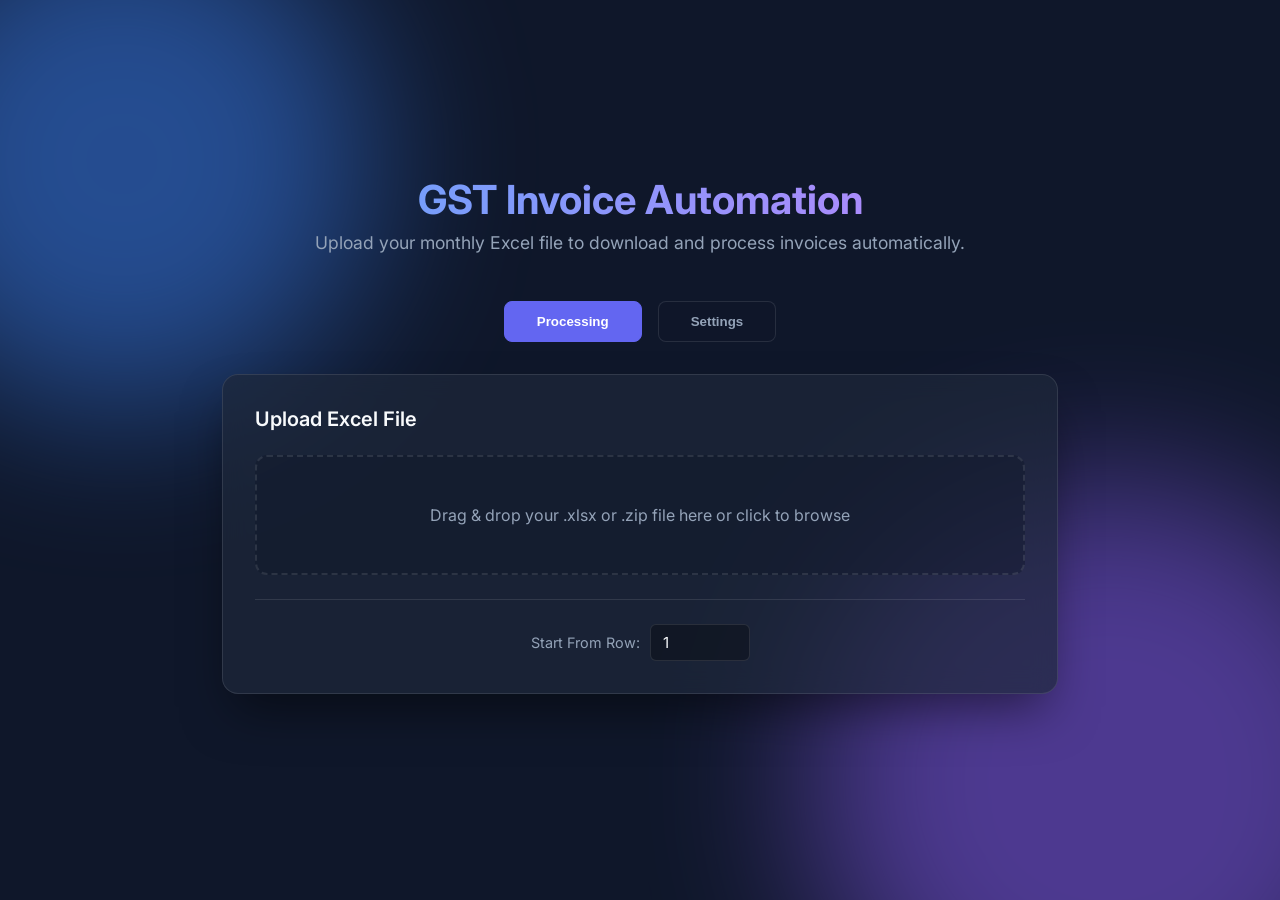
==== static/index.html @ 35f1d071 "automated_pipeline" ====
<!DOCTYPE html>
<html lang="en">
<head>
    <meta charset="UTF-8">
    <meta name="viewport" content="width=device-width, initial-scale=1.0">
    <title>GST Invoice Automation</title>
    <meta name="description" content="Automated GST e-Invoice downloader and modifier for bulk processing">
    <link href="https://fonts.googleapis.com/css2?family=Inter:wght@400;500;600;700&display=swap" rel="stylesheet">
    <link rel="stylesheet" href="/static/styles.css">
</head>
<body>
    <div class="background-blobs">
        <div class="blob blob-1"></div>
        <div class="blob blob-2"></div>
    </div>

    <div class="container">
        <header>
            <h1>GST Invoice Automation</h1>
            <p>Upload your monthly Excel file to download and process invoices automatically.</p>
        </header>

        <div class="tabs">
            <button class="tab-btn active" id="tab-run-btn">Processing</button>
            <button class="tab-btn" id="tab-settings-btn">Settings</button>
        </div>

        <main>
            <!-- ═══════════════════════════════════════════════ -->
            <!--  PROCESSING VIEW                                -->
            <!-- ═══════════════════════════════════════════════ -->
            <div id="view-run">
                <div class="upload-section card" id="upload-section">
                    <h2>Upload Excel File</h2>
                    <div class="drop-zone" id="drop-zone">
                        <span class="drop-zone-prompt">Drag & drop your .xlsx or .zip file here or click to browse</span>
                        <input type="file" name="file" id="file-input" accept=".xlsx,.zip">
                    </div>

                    <div class="advanced-settings-panel">
                        <label for="start-from" style="color: var(--text-secondary); font-size: 0.9rem; margin-right: 10px;">Start From Row:</label>
                        <input type="number" id="start-from" name="start-from" value="1" min="1" class="input-field" style="width: 100px;">
                    </div>

                    <div class="file-details" id="file-details" style="display: none;">
                        <span id="file-name">filename.xlsx</span>
                        <button class="btn btn-primary" id="process-btn">Start Processing</button>
                    </div>
                </div>

                <div class="dashboard-section card" id="dashboard-section" style="display: none;">
                    <div class="dashboard-header">
                        <h2>Processing Dashboard</h2>
                        <span id="job-filename" class="job-filename"></span>
                    </div>

                    <div class="current-status">
                        <span class="status-indicator animate-pulse" id="status-indicator"></span>
                        <span class="status-text" id="current-status-text">Initializing automation...</span>
                    </div>

                    <div class="progress-container">
                        <div class="progress-bar-bg">
                            <div class="progress-bar-fill" id="progress-bar-fill" style="width: 0%;"></div>
                        </div>
                        <div class="progress-text" id="progress-text">0% Complete</div>
                    </div>

                    <div class="stats-grid">
                        <div class="stat-box stat-total">
                            <span class="stat-label">Total Records</span>
                            <span class="stat-value" id="stat-total">--</span>
                        </div>
                        <div class="stat-box stat-success">
                            <span class="stat-label">Processed</span>
                            <span class="stat-value" id="stat-success">0</span>
                        </div>
                        <div class="stat-box stat-skipped">
                            <span class="stat-label">Skipped</span>
                            <span class="stat-value" id="stat-skipped">0</span>
                        </div>
                        <div class="stat-box stat-errors">
                            <span class="stat-label">Errors</span>
                            <span class="stat-value" id="stat-errors">0</span>
                        </div>
                    </div>

                    <div class="process-controls">
                        <button class="btn btn-warning" id="pause-btn">Pause</button>
                        <button class="btn btn-danger" id="stop-btn" style="background-color: var(--error); border: none;">Stop</button>
                        <button class="btn btn-danger" id="cancel-btn">Start Over</button>
                    </div>

                    <div class="console-wrapper">
                        <h3>Recent Events</h3>
                        <div class="console-output" id="console-output">
                        </div>
                    </div>

                    <button class="btn btn-secondary" id="reset-btn" style="display: none; margin-top: 1.5rem; width: 100%;">Process Another File</button>
                </div>
            </div>

            <!-- ═══════════════════════════════════════════════ -->
            <!--  SETTINGS VIEW                                  -->
            <!-- ═══════════════════════════════════════════════ -->
            <div id="view-settings" style="display: none;">
                <div class="card">
                    <h2>PDF Modification Settings</h2>
                    <p style="color: var(--text-secondary); margin-bottom: 1.5rem; font-size: 0.9rem;">
                        Configure what text to replace in the downloaded invoices. Leave fields empty to keep the original values.
                    </p>
                    <form id="config-form">
                        <div id="config-fields-container">
                            <!-- Fields injected by JS -->
                        </div>
                        <button type="button" class="btn btn-primary" id="save-config-btn" style="margin-top: 1.5rem;">Save Settings</button>
                        <span id="config-save-status" style="margin-left: 10px; font-size: 0.9rem; color: var(--success); display: none;">Saved!</span>
                    </form>
                </div>
            </div>
        </main>
    </div>

    <!-- ═══════════════════════════════════════════════ -->
    <!--  BATCH NAME PROMPT MODAL                       -->
    <!-- ═══════════════════════════════════════════════ -->
    <div id="batch-name-modal" class="modal-overlay" style="display: none;">
        <div class="modal-content">
            <h3 style="color: var(--primary); margin-bottom: 10px;">Name This Batch</h3>
            <p style="color: var(--text-secondary); margin-bottom: 15px; font-size: 0.9rem;">
                Give a meaningful name for this processing run.<br>
                This will be used to organize your output folders.
            </p>
            <input type="text" id="batch-name-input" class="input-field" style="width: 100%; margin-bottom: 15px;" placeholder="e.g. June_2026_Invoices">
            <button class="btn btn-primary" id="batch-name-confirm-btn" style="width: 100%;">Proceed</button>
        </div>
    </div>

    <!-- ═══════════════════════════════════════════════ -->
    <!--  LOGIN PROMPT MODAL                            -->
    <!-- ═══════════════════════════════════════════════ -->
    <div id="ui-prompt-modal" class="modal-overlay" style="display: none;">
        <div class="modal-content">
            <h3 style="color: var(--warning); margin-bottom: 10px;">Manual Action Required</h3>
            <p id="ui-prompt-text" style="margin-bottom: 20px;">Please login to the portal</p>
            <button class="btn btn-primary" id="ui-prompt-continue-btn" style="width: 100%;">Continue</button>
        </div>
    </div>

    <script src="/static/script.js"></script>
</body>
</html>
---- static/styles.css ----
﻿:root {
    --primary: #6366f1;
    --primary-hover: #4f46e5;
    --bg-dark: #0f172a;
    --card-bg: rgba(30, 41, 59, 0.7);
    --border: rgba(255, 255, 255, 0.1);
    --text-primary: #f8fafc;
    --text-secondary: #94a3b8;
    --success: #10b981;
    --error: #ef4444;
    --warning: #f59e0b;
    --info: #3b82f6;
}

* {
    box-sizing: border-box;
    margin: 0;
    padding: 0;
}

body {
    font-family: 'Inter', sans-serif;
    background-color: var(--bg-dark);
    color: var(--text-primary);
    min-height: 100vh;
    display: flex;
    justify-content: center;
    align-items: center;
    position: relative;
    overflow-x: hidden;
}

.background-blobs {
    position: absolute;
    top: 0;
    left: 0;
    width: 100%;
    height: 100%;
    z-index: -1;
    overflow: hidden;
}

.blob {
    position: absolute;
    filter: blur(80px);
    opacity: 0.5;
    border-radius: 50%;
    animation: float 10s infinite alternate ease-in-out;
}

.blob-1 {
    top: -10%;
    left: -10%;
    width: 500px;
    height: 500px;
    background: #3b82f6;
}

.blob-2 {
    bottom: -20%;
    right: -10%;
    width: 600px;
    height: 600px;
    background: #8b5cf6;
    animation-delay: -5s;
}

@keyframes float {
    0% { transform: translate(0, 0) scale(1); }
    100% { transform: translate(50px, 50px) scale(1.1); }
}

.container {
    width: 100%;
    max-width: 900px;
    padding: 2rem;
    z-index: 1;
}

header {
    text-align: center;
    margin-bottom: 3rem;
}

header h1 {
    font-size: 2.5rem;
    font-weight: 700;
    margin-bottom: 0.5rem;
    background: linear-gradient(to right, #60a5fa, #c084fc);
    -webkit-background-clip: text;
    -webkit-text-fill-color: transparent;
}

header p {
    color: var(--text-secondary);
    font-size: 1.1rem;
}

.card {
    background: var(--card-bg);
    backdrop-filter: blur(12px);
    -webkit-backdrop-filter: blur(12px);
    border: 1px solid var(--border);
    border-radius: 16px;
    padding: 2rem;
    margin-bottom: 2rem;
    box-shadow: 0 25px 50px -12px rgba(0, 0, 0, 0.5);
    transition: all 0.3s ease;
}

.card h2 {
    font-size: 1.25rem;
    font-weight: 600;
    margin-bottom: 1.5rem;
    color: var(--text-primary);
}

.drop-zone {
    border: 2px dashed var(--border);
    border-radius: 12px;
    padding: 3rem 2rem;
    text-align: center;
    cursor: pointer;
    transition: all 0.3s ease;
    background: rgba(15, 23, 42, 0.4);
    position: relative;
}

.drop-zone:hover, .drop-zone.dragover {
    border-color: var(--primary);
    background: rgba(99, 102, 241, 0.1);
}

.drop-zone-prompt {
    color: var(--text-secondary);
    font-size: 1rem;
    pointer-events: none;
}

#file-input {
    position: absolute;
    top: 0;
    left: 0;
    width: 100%;
    height: 100%;
    opacity: 0;
    cursor: pointer;
}

.file-details {
    margin-top: 1.5rem;
    display: flex;
    justify-content: space-between;
    align-items: center;
    background: rgba(15, 23, 42, 0.6);
    padding: 1rem 1.5rem;
    border-radius: 8px;
    border: 1px solid var(--border);
}

#file-name {
    font-weight: 500;
    color: #e2e8f0;
}

.btn {
    padding: 0.75rem 1.5rem;
    border-radius: 8px;
    font-weight: 600;
    font-size: 0.95rem;
    cursor: pointer;
    border: none;
    transition: all 0.2s ease;
}

.btn-primary {
    background: var(--primary);
    color: white;
    box-shadow: 0 4px 6px -1px rgba(99, 102, 241, 0.4);
}

.btn-primary:hover {
    background: var(--primary-hover);
    transform: translateY(-1px);
}

.btn-secondary {
    background: rgba(255, 255, 255, 0.1);
    color: white;
    border: 1px solid var(--border);
}

.btn-secondary:hover {
    background: rgba(255, 255, 255, 0.2);
}

.btn:disabled {
    opacity: 0.7;
    cursor: not-allowed;
    transform: none;
}

/* Dashboard Specific Styles */
.dashboard-header {
    display: flex;
    justify-content: space-between;
    align-items: center;
    margin-bottom: 1.5rem;
}

.dashboard-header h2 {
    margin-bottom: 0;
}

.job-filename {
    color: var(--text-secondary);
    font-size: 0.9rem;
    background: rgba(0,0,0,0.3);
    padding: 0.25rem 0.75rem;
    border-radius: 9999px;
}

.current-status {
    display: flex;
    align-items: center;
    margin-bottom: 1.5rem;
    background: rgba(0,0,0,0.2);
    padding: 1rem;
    border-radius: 8px;
    border-left: 4px solid var(--info);
}

.status-indicator {
    width: 12px;
    height: 12px;
    border-radius: 50%;
    background-color: var(--info);
    margin-right: 12px;
}

.animate-pulse {
    animation: pulse 2s cubic-bezier(0.4, 0, 0.6, 1) infinite;
}

@keyframes pulse {
    0%, 100% { opacity: 1; }
    50% { opacity: .4; }
}

.status-text {
    font-weight: 500;
    color: var(--text-primary);
    font-size: 1.05rem;
}

.progress-container {
    margin-bottom: 2rem;
}

.progress-bar-bg {
    height: 8px;
    background: rgba(0,0,0,0.4);
    border-radius: 9999px;
    overflow: hidden;
    margin-bottom: 0.5rem;
}

.progress-bar-fill {
    height: 100%;
    background: linear-gradient(to right, #60a5fa, #c084fc);
    transition: width 0.4s ease;
}

.progress-text {
    text-align: right;
    font-size: 0.85rem;
    color: var(--text-secondary);
    font-weight: 500;
}

.stats-grid {
    display: grid;
    grid-template-columns: repeat(4, 1fr);
    gap: 1rem;
    margin-bottom: 2rem;
}

.stat-box {
    background: rgba(0,0,0,0.2);
    padding: 1rem;
    border-radius: 8px;
    border: 1px solid var(--border);
    display: flex;
    flex-direction: column;
}

.stat-label {
    font-size: 0.8rem;
    text-transform: uppercase;
    letter-spacing: 0.05em;
    color: var(--text-secondary);
    margin-bottom: 0.5rem;
}

.stat-value {
    font-size: 1.5rem;
    font-weight: 700;
    color: var(--text-primary);
}

.stat-success .stat-value { color: var(--success); }
.stat-skipped .stat-value { color: var(--warning); }
.stat-errors .stat-value { color: var(--error); }

.console-wrapper h3 {
    font-size: 1rem;
    font-weight: 500;
    margin-bottom: 0.75rem;
    color: var(--text-secondary);
}

.console-output {
    background: #000000;
    border-radius: 8px;
    padding: 1rem;
    height: 150px;
    overflow-y: auto;
    font-family: 'Consolas', 'Courier New', monospace;
    font-size: 0.85rem;
    line-height: 1.5;
    color: #a3be8c;
    border: 1px solid var(--border);
}

.log-line {
    margin-bottom: 4px;
    word-break: break-all;
}

.log-info { color: #88c0d0; }
.log-error { color: #bf616a; }
.log-warn { color: #ebcb8b; }
.log-system { color: #b48ead; font-weight: bold; }

.tabs {
    display: flex;
    justify-content: center;
    gap: 1rem;
    margin-bottom: 2rem;
}

.tab-btn {
    background: rgba(15, 23, 42, 0.6);
    color: var(--text-secondary);
    border: 1px solid var(--border);
    padding: 0.75rem 2rem;
    border-radius: 8px;
    font-weight: 600;
    cursor: pointer;
    transition: all 0.2s ease;
}

.tab-btn:hover {
    background: rgba(15, 23, 42, 0.8);
    color: var(--text-primary);
}

.tab-btn.active {
    background: var(--primary);
    color: white;
    border-color: var(--primary);
}

.advanced-settings-panel {
    margin-top: 1.5rem;
    padding-top: 1.5rem;
    border-top: 1px solid var(--border);
    display: flex;
    align-items: center;
    justify-content: center;
}

.input-field {
    background: rgba(0,0,0,0.3);
    border: 1px solid var(--border);
    color: var(--text-primary);
    padding: 0.5rem 0.75rem;
    border-radius: 6px;
    font-family: inherit;
    font-size: 0.95rem;
}

.input-field:focus {
    outline: none;
    border-color: var(--primary);
}

.config-group {
    margin-bottom: 1.25rem;
}

.config-group label {
    display: block;
    margin-bottom: 0.5rem;
    color: var(--text-primary);
    font-size: 0.9rem;
    font-weight: 500;
    text-transform: capitalize;
}

.config-group .input-field {
    width: 100%;
}

.process-controls {
    display: flex;
    gap: 1rem;
    margin-bottom: 2rem;
    margin-top: 1rem;
}

.btn-warning {
    background: #f59e0b;
    color: white;
    box-shadow: 0 4px 6px -1px rgba(245, 158, 11, 0.4);
}

.btn-warning:hover {
    background: #d97706;
}

.btn-danger {
    background: #ef4444;
    color: white;
    box-shadow: 0 4px 6px -1px rgba(239, 68, 68, 0.4);
}

.btn-danger:hover {
    background: #dc2626;
}

.modal-overlay {
    position: fixed;
    top: 0;
    left: 0;
    width: 100%;
    height: 100%;
    background: rgba(0, 0, 0, 0.7);
    backdrop-filter: blur(4px);
    display: flex;
    justify-content: center;
    align-items: center;
    z-index: 9999;
}

.modal-content {
    background: var(--card-bg);
    border: 1px solid var(--border);
    padding: 2rem;
    border-radius: 12px;
    max-width: 400px;
    width: 90%;
    text-align: center;
    box-shadow: 0 25px 50px -12px rgba(0, 0, 0, 0.5);
}
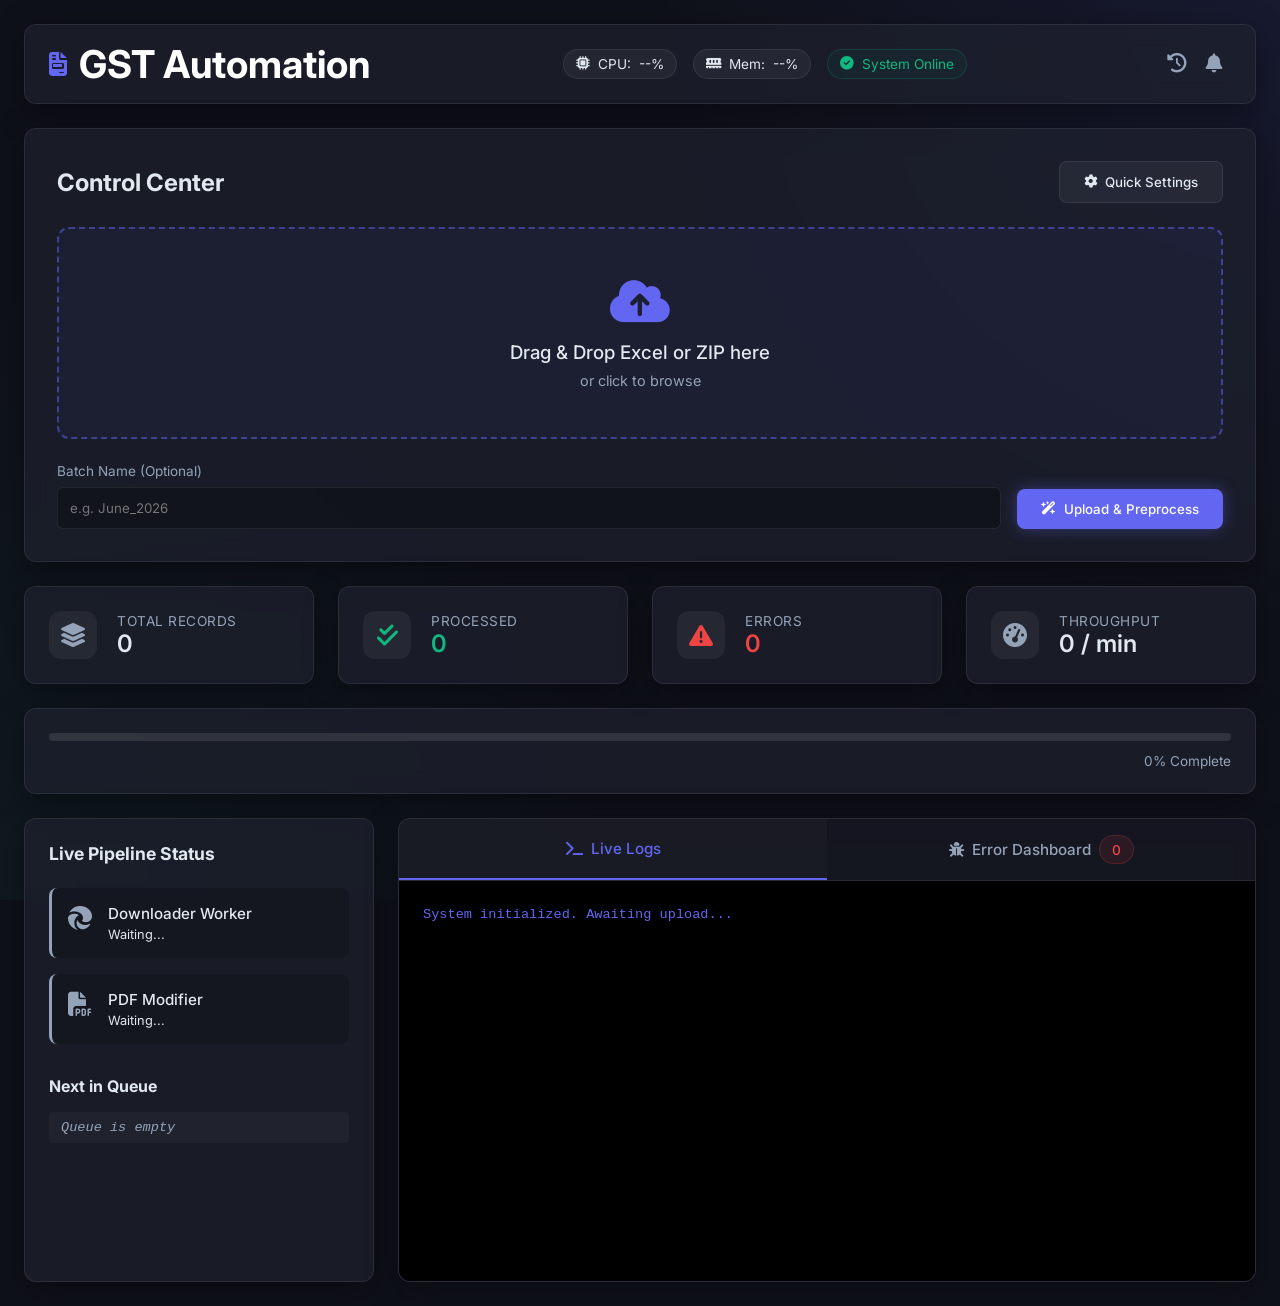
==== commit c5d98763: "updated" ====
--- a/static/index.html
+++ b/static/index.html
@@ -3,149 +3,266 @@
 <head>
     <meta charset="UTF-8">
     <meta name="viewport" content="width=device-width, initial-scale=1.0">
-    <title>GST Invoice Automation</title>
-    <meta name="description" content="Automated GST e-Invoice downloader and modifier for bulk processing">
-    <link href="https://fonts.googleapis.com/css2?family=Inter:wght@400;500;600;700&display=swap" rel="stylesheet">
+    <title>GST Invoice Automation Dashboard</title>
+    <link href="https://fonts.googleapis.com/css2?family=Inter:wght@300;400;500;600;700&display=swap" rel="stylesheet">
     <link rel="stylesheet" href="/static/styles.css">
+    <!-- FontAwesome for icons -->
+    <link rel="stylesheet" href="https://cdnjs.cloudflare.com/ajax/libs/font-awesome/6.4.0/css/all.min.css">
 </head>
-<body>
-    <div class="background-blobs">
-        <div class="blob blob-1"></div>
-        <div class="blob blob-2"></div>
-    </div>
-
-    <div class="container">
-        <header>
-            <h1>GST Invoice Automation</h1>
-            <p>Upload your monthly Excel file to download and process invoices automatically.</p>
+<body class="dark-theme">
+    <div class="dashboard-grid">
+        
+        <!-- Top Bar -->
+        <header class="top-bar glass-panel">
+            <div class="logo">
+                <i class="fa-solid fa-file-invoice"></i>
+                <h1>GST Automation</h1>
+            </div>
+            
+            <div class="health-indicators">
+                <div class="badge" id="cpu-badge"><i class="fa-solid fa-microchip"></i> CPU: <span id="cpu-val">--%</span></div>
+                <div class="badge" id="mem-badge"><i class="fa-solid fa-memory"></i> Mem: <span id="mem-val">--%</span></div>
+                <div class="badge success" id="status-badge"><i class="fa-solid fa-circle-check"></i> System Online</div>
+            </div>
+
+            <div class="top-actions">
+                <button class="icon-btn" id="history-btn" title="Job History"><i class="fa-solid fa-clock-rotate-left"></i></button>
+                <button class="icon-btn" id="notif-btn" title="Notifications"><i class="fa-solid fa-bell"></i></button>
+            </div>
         </header>
 
-        <div class="tabs">
-            <button class="tab-btn active" id="tab-run-btn">Processing</button>
-            <button class="tab-btn" id="tab-settings-btn">Settings</button>
+        <!-- Hero Zone (Controls & Checkpoint) -->
+        <section class="hero-zone glass-panel">
+            
+            <div class="hero-header">
+                <h2>Control Center</h2>
+                <button class="secondary-btn" id="settings-toggle"><i class="fa-solid fa-gear"></i> Quick Settings</button>
+            </div>
+
+            <!-- Settings Accordion (Hidden by default) -->
+            <div class="settings-accordion" id="settings-panel" style="display: none;">
+                <form id="config-form">
+                    <div class="form-grid">
+                        <!-- Business Details -->
+                        <div class="input-group">
+                            <label>Client GSTIN (To Replace)</label>
+                            <input type="text" id="cfg-gstin" placeholder="Ex: 37DYVPK9951A1ZT">
+                        </div>
+                        <div class="input-group">
+                            <label>Header Name</label>
+                            <input type="text" id="cfg-header_name" placeholder="Ex: PAVAN ENTERPRISES">
+                        </div>
+                        <div class="input-group">
+                            <label>Recipient Name</label>
+                            <input type="text" id="cfg-recipient_name">
+                        </div>
+                        <div class="input-group">
+                            <label>Ship To Name</label>
+                            <input type="text" id="cfg-ship_to_name">
+                        </div>
+                        <div class="input-group" style="grid-column: 1 / -1;">
+                            <label>Recipient Address</label>
+                            <textarea id="cfg-recipient_address" rows="3" style="background: rgba(0,0,0,0.3); border: 1px solid var(--border-glass); padding: 0.75rem; border-radius: 6px; color: #fff; font-family: var(--font); outline: none;"></textarea>
+                        </div>
+                        <div class="input-group" style="grid-column: 1 / -1;">
+                            <label>Ship To Address</label>
+                            <textarea id="cfg-ship_to_address" rows="3" style="background: rgba(0,0,0,0.3); border: 1px solid var(--border-glass); padding: 0.75rem; border-radius: 6px; color: #fff; font-family: var(--font); outline: none;"></textarea>
+                        </div>
+                        <!-- Folder Paths -->
+                        <div class="input-group">
+                            <label>Original PDFs Folder</label>
+                            <input type="text" id="cfg-original_folder">
+                        </div>
+                        <div class="input-group">
+                            <label>Processed PDFs Folder</label>
+                            <input type="text" id="cfg-processed_folder">
+                        </div>
+                        <div class="input-group" style="grid-column: 1 / -1;">
+                            <label>Processed Excel Output Folder</label>
+                            <input type="text" id="cfg-processed_excel_folder">
+                        </div>
+                    </div>
+                    <button type="submit" class="primary-btn small">Save Settings</button>
+                </form>
+            </div>
+
+            <!-- Upload & Preprocess State -->
+            <div class="dynamic-area" id="upload-area">
+                <div class="dropzone" id="dropzone">
+                    <i class="fa-solid fa-cloud-arrow-up drop-icon"></i>
+                    <h3>Drag & Drop Excel or ZIP here</h3>
+                    <p>or click to browse</p>
+                    <input type="file" id="file-input" accept=".xlsx,.zip" hidden>
+                </div>
+                
+                <div class="upload-controls">
+                    <div class="input-group">
+                        <label>Batch Name (Optional)</label>
+                        <input type="text" id="batch-name" placeholder="e.g. June_2026">
+                    </div>
+                    <button class="primary-btn glow" id="btn-preprocess">
+                        <i class="fa-solid fa-wand-magic-sparkles"></i> Upload & Preprocess
+                    </button>
+                </div>
+            </div>
+
+            <!-- Human-in-the-Loop Checkpoint State (Hidden initially) -->
+            <div class="dynamic-area checkpoint-area" id="checkpoint-area" style="display: none;">
+                <div class="checkpoint-banner warning">
+                    <i class="fa-solid fa-hand"></i>
+                    <h3>Checkpoint: Preprocessing Complete</h3>
+                </div>
+                <div class="checkpoint-stats">
+                    <div class="stat-box">
+                        <span class="stat-value text-accent" id="cp-valid-count">0</span>
+                        <span class="stat-label">Valid IRNs Extracted</span>
+                    </div>
+                    <div class="stat-box">
+                        <span class="stat-value" id="cp-batch-name">-</span>
+                        <span class="stat-label">Batch Name</span>
+                    </div>
+                </div>
+                <div class="checkpoint-actions">
+                    <a href="#" class="secondary-btn" id="btn-download-excel" target="_blank">
+                        <i class="fa-solid fa-file-excel"></i> Review Processed Excel
+                    </a>
+                    <button class="primary-btn glow success" id="btn-start-automation">
+                        <i class="fa-solid fa-play"></i> Confirm & Start Automation
+                    </button>
+                    <button class="primary-btn warning glow" id="btn-cp-retry-failed" style="display: none;">
+                        <i class="fa-solid fa-rotate-right"></i> Retry Failed IRNs
+                    </button>
+                    <button class="secondary-btn danger" id="btn-cancel-checkpoint">
+                        <i class="fa-solid fa-xmark"></i> Cancel
+                    </button>
+                </div>
+            </div>
+            
+            <!-- Running State Controls (Hidden initially) -->
+            <div class="dynamic-area running-area" id="running-area" style="display: none;">
+                <div class="running-status">
+                    <div class="pulse-ring" id="running-pulse"></div>
+                    <h3 id="current-state-title">Automation Running</h3>
+                </div>
+                <div class="running-actions">
+                    <button class="primary-btn glow" id="btn-new-job" style="display:none;"><i class="fa-solid fa-rotate"></i> Process Another File</button>
+                    <button class="primary-btn warning glow" id="btn-retry-failed" style="display:none;"><i class="fa-solid fa-rotate-right"></i> Retry Failed IRNs</button>
+                    <button class="primary-btn success glow" id="btn-prompt-continue" style="display:none;"><i class="fa-solid fa-check"></i> I have Logged In - Continue</button>
+                    <button class="secondary-btn warning" id="btn-pause"><i class="fa-solid fa-pause"></i> Pause</button>
+                    <button class="secondary-btn success" id="btn-resume" style="display:none;"><i class="fa-solid fa-play"></i> Resume</button>
+                    <button class="secondary-btn danger" id="btn-stop"><i class="fa-solid fa-stop"></i> Stop</button>
+                </div>
+            </div>
+
+        </section>
+
+        <!-- Metrics Ribbon -->
+        <section class="metrics-ribbon">
+            <div class="metric-card glass-panel">
+                <div class="metric-icon"><i class="fa-solid fa-layer-group"></i></div>
+                <div class="metric-data">
+                    <span class="label">Total Records</span>
+                    <span class="value" id="metric-total">0</span>
+                </div>
+            </div>
+            <div class="metric-card glass-panel">
+                <div class="metric-icon text-success"><i class="fa-solid fa-check-double"></i></div>
+                <div class="metric-data">
+                    <span class="label">Processed</span>
+                    <span class="value text-success" id="metric-processed">0</span>
+                </div>
+            </div>
+            <div class="metric-card glass-panel">
+                <div class="metric-icon text-danger"><i class="fa-solid fa-triangle-exclamation"></i></div>
+                <div class="metric-data">
+                    <span class="label">Errors</span>
+                    <span class="value text-danger" id="metric-errors">0</span>
+                </div>
+            </div>
+            <div class="metric-card glass-panel">
+                <div class="metric-icon text-accent"><i class="fa-solid fa-gauge-high"></i></div>
+                <div class="metric-data">
+                    <span class="label">Throughput</span>
+                    <span class="value" id="metric-speed">0 / min</span>
+                </div>
+            </div>
+        </section>
+
+        <!-- Progress Bar bridging the gap -->
+        <div class="progress-container glass-panel">
+            <div class="progress-bar-bg">
+                <div class="progress-bar-fill" id="main-progress-bar" style="width: 0%;"></div>
+            </div>
+            <div class="progress-text" id="main-progress-text">0% Complete</div>
         </div>
 
-        <main>
-            <!-- ═══════════════════════════════════════════════ -->
-            <!--  PROCESSING VIEW                                -->
-            <!-- ═══════════════════════════════════════════════ -->
-            <div id="view-run">
-                <div class="upload-section card" id="upload-section">
-                    <h2>Upload Excel File</h2>
-                    <div class="drop-zone" id="drop-zone">
-                        <span class="drop-zone-prompt">Drag & drop your .xlsx or .zip file here or click to browse</span>
-                        <input type="file" name="file" id="file-input" accept=".xlsx,.zip">
-                    </div>
-
-                    <div class="advanced-settings-panel">
-                        <label for="start-from" style="color: var(--text-secondary); font-size: 0.9rem; margin-right: 10px;">Start From Row:</label>
-                        <input type="number" id="start-from" name="start-from" value="1" min="1" class="input-field" style="width: 100px;">
-                    </div>
-
-                    <div class="file-details" id="file-details" style="display: none;">
-                        <span id="file-name">filename.xlsx</span>
-                        <button class="btn btn-primary" id="process-btn">Start Processing</button>
-                    </div>
-                </div>
-
-                <div class="dashboard-section card" id="dashboard-section" style="display: none;">
-                    <div class="dashboard-header">
-                        <h2>Processing Dashboard</h2>
-                        <span id="job-filename" class="job-filename"></span>
-                    </div>
-
-                    <div class="current-status">
-                        <span class="status-indicator animate-pulse" id="status-indicator"></span>
-                        <span class="status-text" id="current-status-text">Initializing automation...</span>
-                    </div>
-
-                    <div class="progress-container">
-                        <div class="progress-bar-bg">
-                            <div class="progress-bar-fill" id="progress-bar-fill" style="width: 0%;"></div>
-                        </div>
-                        <div class="progress-text" id="progress-text">0% Complete</div>
-                    </div>
-
-                    <div class="stats-grid">
-                        <div class="stat-box stat-total">
-                            <span class="stat-label">Total Records</span>
-                            <span class="stat-value" id="stat-total">--</span>
-                        </div>
-                        <div class="stat-box stat-success">
-                            <span class="stat-label">Processed</span>
-                            <span class="stat-value" id="stat-success">0</span>
-                        </div>
-                        <div class="stat-box stat-skipped">
-                            <span class="stat-label">Skipped</span>
-                            <span class="stat-value" id="stat-skipped">0</span>
-                        </div>
-                        <div class="stat-box stat-errors">
-                            <span class="stat-label">Errors</span>
-                            <span class="stat-value" id="stat-errors">0</span>
-                        </div>
-                    </div>
-
-                    <div class="process-controls">
-                        <button class="btn btn-warning" id="pause-btn">Pause</button>
-                        <button class="btn btn-danger" id="stop-btn" style="background-color: var(--error); border: none;">Stop</button>
-                        <button class="btn btn-danger" id="cancel-btn">Start Over</button>
-                    </div>
-
-                    <div class="console-wrapper">
-                        <h3>Recent Events</h3>
-                        <div class="console-output" id="console-output">
-                        </div>
-                    </div>
-
-                    <button class="btn btn-secondary" id="reset-btn" style="display: none; margin-top: 1.5rem; width: 100%;">Process Another File</button>
-                </div>
-            </div>
-
-            <!-- ═══════════════════════════════════════════════ -->
-            <!--  SETTINGS VIEW                                  -->
-            <!-- ═══════════════════════════════════════════════ -->
-            <div id="view-settings" style="display: none;">
-                <div class="card">
-                    <h2>PDF Modification Settings</h2>
-                    <p style="color: var(--text-secondary); margin-bottom: 1.5rem; font-size: 0.9rem;">
-                        Configure what text to replace in the downloaded invoices. Leave fields empty to keep the original values.
-                    </p>
-                    <form id="config-form">
-                        <div id="config-fields-container">
-                            <!-- Fields injected by JS -->
-                        </div>
-                        <button type="button" class="btn btn-primary" id="save-config-btn" style="margin-top: 1.5rem;">Save Settings</button>
-                        <span id="config-save-status" style="margin-left: 10px; font-size: 0.9rem; color: var(--success); display: none;">Saved!</span>
-                    </form>
-                </div>
-            </div>
-        </main>
-    </div>
-
-    <!-- ═══════════════════════════════════════════════ -->
-    <!--  BATCH NAME PROMPT MODAL                       -->
-    <!-- ═══════════════════════════════════════════════ -->
-    <div id="batch-name-modal" class="modal-overlay" style="display: none;">
-        <div class="modal-content">
-            <h3 style="color: var(--primary); margin-bottom: 10px;">Name This Batch</h3>
-            <p style="color: var(--text-secondary); margin-bottom: 15px; font-size: 0.9rem;">
-                Give a meaningful name for this processing run.<br>
-                This will be used to organize your output folders.
-            </p>
-            <input type="text" id="batch-name-input" class="input-field" style="width: 100%; margin-bottom: 15px;" placeholder="e.g. June_2026_Invoices">
-            <button class="btn btn-primary" id="batch-name-confirm-btn" style="width: 100%;">Proceed</button>
-        </div>
-    </div>
-
-    <!-- ═══════════════════════════════════════════════ -->
-    <!--  LOGIN PROMPT MODAL                            -->
-    <!-- ═══════════════════════════════════════════════ -->
-    <div id="ui-prompt-modal" class="modal-overlay" style="display: none;">
-        <div class="modal-content">
-            <h3 style="color: var(--warning); margin-bottom: 10px;">Manual Action Required</h3>
-            <p id="ui-prompt-text" style="margin-bottom: 20px;">Please login to the portal</p>
-            <button class="btn btn-primary" id="ui-prompt-continue-btn" style="width: 100%;">Continue</button>
-        </div>
+        <!-- Operations Grid (Split View) -->
+        <section class="operations-grid">
+            
+            <!-- Left: Live Pipeline -->
+            <div class="panel-left glass-panel">
+                <h3>Live Pipeline Status</h3>
+                
+                <div class="worker-stages">
+                    <div class="worker-stage" id="worker-downloader">
+                        <div class="stage-icon"><i class="fa-brands fa-edge"></i></div>
+                        <div class="stage-info">
+                            <h4>Downloader Worker</h4>
+                            <p class="status-text text-muted">Waiting...</p>
+                        </div>
+                    </div>
+                    <div class="worker-stage" id="worker-modifier">
+                        <div class="stage-icon"><i class="fa-solid fa-file-pdf"></i></div>
+                        <div class="stage-info">
+                            <h4>PDF Modifier</h4>
+                            <p class="status-text text-muted">Waiting...</p>
+                        </div>
+                    </div>
+                </div>
+
+                <div class="queue-monitor mt-4">
+                    <h4>Next in Queue</h4>
+                    <ul class="queue-list" id="queue-list">
+                        <li class="empty-msg">Queue is empty</li>
+                    </ul>
+                </div>
+            </div>
+
+            <!-- Right: Logs & Errors Tabs -->
+            <div class="panel-right glass-panel">
+                <div class="tabs">
+                    <button class="tab-btn active" data-tab="terminal-tab"><i class="fa-solid fa-terminal"></i> Live Logs</button>
+                    <button class="tab-btn" data-tab="errors-tab"><i class="fa-solid fa-bug"></i> Error Dashboard <span class="badge danger" id="tab-error-count">0</span></button>
+                </div>
+                
+                <div class="tab-content active" id="terminal-tab">
+                    <div class="terminal" id="terminal-output">
+                        <!-- Logs injected here -->
+                        <div class="log-line system">System initialized. Awaiting upload...</div>
+                    </div>
+                </div>
+
+                <div class="tab-content" id="errors-tab" style="display: none;">
+                    <div class="error-dashboard">
+                        <table class="error-table">
+                            <thead>
+                                <tr>
+                                    <th>Row</th>
+                                    <th>Invoice #</th>
+                                    <th>IRN</th>
+                                    <th>Error Reason</th>
+                                </tr>
+                            </thead>
+                            <tbody id="error-table-body">
+                                <tr><td colspan="4" class="text-center text-muted">No errors recorded yet.</td></tr>
+                            </tbody>
+                        </table>
+                    </div>
+                </div>
+            </div>
+
+        </section>
+
     </div>
 
     <script src="/static/script.js"></script>
--- a/static/styles.css
+++ b/static/styles.css
@@ -1,15 +1,26 @@
-﻿:root {
-    --primary: #6366f1;
-    --primary-hover: #4f46e5;
-    --bg-dark: #0f172a;
-    --card-bg: rgba(30, 41, 59, 0.7);
-    --border: rgba(255, 255, 255, 0.1);
-    --text-primary: #f8fafc;
-    --text-secondary: #94a3b8;
+:root {
+    /* Premium Dark Palette */
+    --bg-base: #0f111a;
+    --bg-glass: rgba(30, 33, 46, 0.7);
+    --border-glass: rgba(255, 255, 255, 0.08);
+    --text-main: #e2e8f0;
+    --text-muted: #94a3b8;
+    
+    /* Accents */
+    --accent: #6366f1;
+    --accent-hover: #4f46e5;
+    --accent-glow: rgba(99, 102, 241, 0.4);
+    
+    /* Status Colors */
     --success: #10b981;
-    --error: #ef4444;
     --warning: #f59e0b;
-    --info: #3b82f6;
+    --danger: #ef4444;
+
+    /* Typography */
+    --font: 'Inter', sans-serif;
+    
+    /* Shadows */
+    --shadow-glass: 0 8px 32px 0 rgba(0, 0, 0, 0.37);
 }
 
 * {
@@ -18,448 +29,456 @@
     padding: 0;
 }
 
-body {
-    font-family: 'Inter', sans-serif;
-    background-color: var(--bg-dark);
-    color: var(--text-primary);
+body.dark-theme {
+    background-color: var(--bg-base);
+    color: var(--text-main);
+    font-family: var(--font);
     min-height: 100vh;
-    display: flex;
-    justify-content: center;
-    align-items: center;
-    position: relative;
-    overflow-x: hidden;
-}
-
-.background-blobs {
-    position: absolute;
-    top: 0;
-    left: 0;
-    width: 100%;
-    height: 100%;
-    z-index: -1;
-    overflow: hidden;
-}
-
-.blob {
-    position: absolute;
-    filter: blur(80px);
-    opacity: 0.5;
-    border-radius: 50%;
-    animation: float 10s infinite alternate ease-in-out;
-}
-
-.blob-1 {
-    top: -10%;
-    left: -10%;
-    width: 500px;
-    height: 500px;
-    background: #3b82f6;
-}
-
-.blob-2 {
-    bottom: -20%;
-    right: -10%;
-    width: 600px;
-    height: 600px;
-    background: #8b5cf6;
-    animation-delay: -5s;
-}
-
-@keyframes float {
-    0% { transform: translate(0, 0) scale(1); }
-    100% { transform: translate(50px, 50px) scale(1.1); }
-}
-
-.container {
-    width: 100%;
-    max-width: 900px;
-    padding: 2rem;
-    z-index: 1;
-}
-
-header {
-    text-align: center;
-    margin-bottom: 3rem;
-}
-
-header h1 {
-    font-size: 2.5rem;
-    font-weight: 700;
-    margin-bottom: 0.5rem;
-    background: linear-gradient(to right, #60a5fa, #c084fc);
-    -webkit-background-clip: text;
-    -webkit-text-fill-color: transparent;
-}
-
-header p {
-    color: var(--text-secondary);
-    font-size: 1.1rem;
-}
-
-.card {
-    background: var(--card-bg);
+    /* Subtle radial gradient background */
+    background-image: radial-gradient(circle at top right, rgba(99, 102, 241, 0.1) 0%, transparent 40%),
+                      radial-gradient(circle at bottom left, rgba(16, 185, 129, 0.05) 0%, transparent 40%);
+    background-attachment: fixed;
+}
+
+/* Glassmorphism Utilities */
+.glass-panel {
+    background: var(--bg-glass);
     backdrop-filter: blur(12px);
     -webkit-backdrop-filter: blur(12px);
-    border: 1px solid var(--border);
-    border-radius: 16px;
+    border: 1px solid var(--border-glass);
+    border-radius: 12px;
+    box-shadow: var(--shadow-glass);
+}
+
+/* Grid Layout */
+.dashboard-grid {
+    display: grid;
+    grid-template-columns: 1fr;
+    gap: 1.5rem;
+    padding: 1.5rem;
+    max-width: 1400px;
+    margin: 0 auto;
+}
+
+/* ── Top Bar ── */
+.top-bar {
+    display: flex;
+    justify-content: space-between;
+    align-items: center;
+    padding: 1rem 1.5rem;
+}
+
+.logo {
+    display: flex;
+    align-items: center;
+    gap: 0.75rem;
+    font-size: 1.2rem;
+    font-weight: 600;
+    color: #fff;
+}
+
+.logo i {
+    color: var(--accent);
+    font-size: 1.5rem;
+}
+
+.health-indicators {
+    display: flex;
+    gap: 1rem;
+}
+
+.badge {
+    background: rgba(255,255,255,0.05);
+    padding: 0.35rem 0.75rem;
+    border-radius: 20px;
+    font-size: 0.85rem;
+    display: flex;
+    align-items: center;
+    gap: 0.5rem;
+    border: 1px solid var(--border-glass);
+}
+.badge.success { color: var(--success); border-color: rgba(16, 185, 129, 0.2); background: rgba(16, 185, 129, 0.05); }
+.badge.danger { color: var(--danger); border-color: rgba(239, 68, 68, 0.2); background: rgba(239, 68, 68, 0.1); }
+
+.top-actions .icon-btn {
+    background: transparent;
+    border: none;
+    color: var(--text-muted);
+    font-size: 1.2rem;
+    cursor: pointer;
+    padding: 0.5rem;
+    transition: color 0.2s;
+}
+.top-actions .icon-btn:hover { color: var(--text-main); }
+
+
+/* ── Buttons ── */
+button {
+    font-family: var(--font);
+    cursor: pointer;
+    border-radius: 8px;
+    font-weight: 500;
+    transition: all 0.2s ease;
+    display: inline-flex;
+    align-items: center;
+    justify-content: center;
+    gap: 0.5rem;
+}
+
+.primary-btn {
+    background: var(--accent);
+    color: #fff;
+    border: none;
+    padding: 0.75rem 1.5rem;
+}
+.primary-btn:hover {
+    background: var(--accent-hover);
+    transform: translateY(-1px);
+}
+.primary-btn.glow {
+    box-shadow: 0 0 15px var(--accent-glow);
+}
+.primary-btn.success { background: var(--success); box-shadow: 0 0 15px rgba(16,185,129,0.3); }
+.primary-btn.success:hover { background: #0ea5e9; /* tweak to a bright color */ }
+
+.secondary-btn {
+    background: rgba(255,255,255,0.05);
+    color: var(--text-main);
+    border: 1px solid var(--border-glass);
+    padding: 0.75rem 1.5rem;
+    text-decoration: none;
+}
+.secondary-btn:hover {
+    background: rgba(255,255,255,0.1);
+}
+.secondary-btn.warning { color: var(--warning); border-color: rgba(245, 158, 11, 0.3); }
+.secondary-btn.danger { color: var(--danger); border-color: rgba(239, 68, 68, 0.3); }
+.secondary-btn.success { color: var(--success); border-color: rgba(16, 185, 129, 0.3); }
+
+
+/* ── Hero Zone ── */
+.hero-zone {
     padding: 2rem;
-    margin-bottom: 2rem;
-    box-shadow: 0 25px 50px -12px rgba(0, 0, 0, 0.5);
-    transition: all 0.3s ease;
-}
-
-.card h2 {
-    font-size: 1.25rem;
-    font-weight: 600;
-    margin-bottom: 1.5rem;
-    color: var(--text-primary);
-}
-
-.drop-zone {
-    border: 2px dashed var(--border);
+    display: flex;
+    flex-direction: column;
+    gap: 1.5rem;
+}
+.hero-header {
+    display: flex;
+    justify-content: space-between;
+    align-items: center;
+}
+
+.settings-accordion {
+    background: rgba(0,0,0,0.2);
+    padding: 1.5rem;
+    border-radius: 8px;
+    border: 1px solid var(--border-glass);
+    margin-bottom: 1rem;
+}
+.form-grid {
+    display: grid;
+    grid-template-columns: 1fr 1fr;
+    gap: 1rem;
+    margin-bottom: 1rem;
+}
+.input-group {
+    display: flex;
+    flex-direction: column;
+    gap: 0.5rem;
+}
+.input-group label {
+    font-size: 0.85rem;
+    color: var(--text-muted);
+}
+.input-group input {
+    background: rgba(0,0,0,0.3);
+    border: 1px solid var(--border-glass);
+    padding: 0.75rem;
+    border-radius: 6px;
+    color: #fff;
+    font-family: var(--font);
+    outline: none;
+    transition: border-color 0.2s;
+}
+.input-group input:focus {
+    border-color: var(--accent);
+}
+
+/* Dynamic Areas */
+.dynamic-area {
+    display: flex;
+    flex-direction: column;
+    gap: 1.5rem;
+    animation: fadeIn 0.3s ease;
+}
+
+.dropzone {
+    border: 2px dashed rgba(99, 102, 241, 0.5);
+    background: rgba(99, 102, 241, 0.05);
     border-radius: 12px;
     padding: 3rem 2rem;
     text-align: center;
     cursor: pointer;
-    transition: all 0.3s ease;
-    background: rgba(15, 23, 42, 0.4);
-    position: relative;
-}
-
-.drop-zone:hover, .drop-zone.dragover {
-    border-color: var(--primary);
+    transition: all 0.2s;
+}
+.dropzone:hover {
     background: rgba(99, 102, 241, 0.1);
-}
-
-.drop-zone-prompt {
-    color: var(--text-secondary);
-    font-size: 1rem;
-    pointer-events: none;
-}
-
-#file-input {
-    position: absolute;
-    top: 0;
-    left: 0;
+    border-color: var(--accent);
+}
+.dropzone .drop-icon {
+    font-size: 3rem;
+    color: var(--accent);
+    margin-bottom: 1rem;
+}
+.dropzone h3 { margin-bottom: 0.5rem; font-weight: 500; }
+.dropzone p { color: var(--text-muted); font-size: 0.9rem; }
+
+.upload-controls {
+    display: flex;
+    gap: 1rem;
+    align-items: flex-end;
+}
+.upload-controls .input-group { flex: 1; }
+
+/* Checkpoint UI */
+.checkpoint-banner {
+    display: flex;
+    align-items: center;
+    gap: 1rem;
+    padding: 1rem;
+    border-radius: 8px;
+    background: rgba(245, 158, 11, 0.1);
+    border: 1px solid rgba(245, 158, 11, 0.3);
+    color: var(--warning);
+}
+.checkpoint-stats {
+    display: flex;
+    gap: 2rem;
+}
+.stat-box {
+    display: flex;
+    flex-direction: column;
+}
+.stat-value { font-size: 2rem; font-weight: 700; }
+.stat-label { font-size: 0.85rem; color: var(--text-muted); }
+.text-accent { color: var(--accent); }
+.checkpoint-actions {
+    display: flex;
+    gap: 1rem;
+}
+
+/* Running UI */
+.running-status {
+    display: flex;
+    align-items: center;
+    gap: 1rem;
+}
+.pulse-ring {
+    width: 16px;
+    height: 16px;
+    border-radius: 50%;
+    background: var(--success);
+    box-shadow: 0 0 0 rgba(16, 185, 129, 0.4);
+    animation: pulse 2s infinite;
+}
+@keyframes pulse {
+    0% { box-shadow: 0 0 0 0 rgba(16, 185, 129, 0.4); }
+    70% { box-shadow: 0 0 0 10px rgba(16, 185, 129, 0); }
+    100% { box-shadow: 0 0 0 0 rgba(16, 185, 129, 0); }
+}
+.running-actions { display: flex; gap: 1rem; }
+
+/* ── Metrics Ribbon ── */
+.metrics-ribbon {
+    display: grid;
+    grid-template-columns: repeat(4, 1fr);
+    gap: 1.5rem;
+}
+.metric-card {
+    padding: 1.5rem;
+    display: flex;
+    align-items: center;
+    gap: 1.25rem;
+}
+.metric-icon {
+    width: 48px;
+    height: 48px;
+    border-radius: 12px;
+    background: rgba(255,255,255,0.05);
+    display: flex;
+    align-items: center;
+    justify-content: center;
+    font-size: 1.5rem;
+    color: var(--text-muted);
+}
+.metric-data {
+    display: flex;
+    flex-direction: column;
+}
+.metric-data .label { font-size: 0.85rem; color: var(--text-muted); text-transform: uppercase; letter-spacing: 0.5px;}
+.metric-data .value { font-size: 1.5rem; font-weight: 600; }
+.text-success { color: var(--success); }
+.text-danger { color: var(--danger); }
+
+/* ── Progress Bar ── */
+.progress-container {
+    padding: 1.5rem;
+    display: flex;
+    flex-direction: column;
+    gap: 0.75rem;
+}
+.progress-bar-bg {
     width: 100%;
+    height: 8px;
+    background: rgba(255,255,255,0.1);
+    border-radius: 4px;
+    overflow: hidden;
+}
+.progress-bar-fill {
     height: 100%;
-    opacity: 0;
-    cursor: pointer;
-}
-
-.file-details {
-    margin-top: 1.5rem;
-    display: flex;
-    justify-content: space-between;
-    align-items: center;
-    background: rgba(15, 23, 42, 0.6);
-    padding: 1rem 1.5rem;
-    border-radius: 8px;
-    border: 1px solid var(--border);
-}
-
-#file-name {
-    font-weight: 500;
-    color: #e2e8f0;
-}
-
-.btn {
-    padding: 0.75rem 1.5rem;
-    border-radius: 8px;
-    font-weight: 600;
-    font-size: 0.95rem;
-    cursor: pointer;
-    border: none;
-    transition: all 0.2s ease;
-}
-
-.btn-primary {
-    background: var(--primary);
-    color: white;
-    box-shadow: 0 4px 6px -1px rgba(99, 102, 241, 0.4);
-}
-
-.btn-primary:hover {
-    background: var(--primary-hover);
-    transform: translateY(-1px);
-}
-
-.btn-secondary {
-    background: rgba(255, 255, 255, 0.1);
-    color: white;
-    border: 1px solid var(--border);
-}
-
-.btn-secondary:hover {
-    background: rgba(255, 255, 255, 0.2);
-}
-
-.btn:disabled {
-    opacity: 0.7;
-    cursor: not-allowed;
-    transform: none;
-}
-
-/* Dashboard Specific Styles */
-.dashboard-header {
-    display: flex;
-    justify-content: space-between;
-    align-items: center;
-    margin-bottom: 1.5rem;
-}
-
-.dashboard-header h2 {
-    margin-bottom: 0;
-}
-
-.job-filename {
-    color: var(--text-secondary);
-    font-size: 0.9rem;
-    background: rgba(0,0,0,0.3);
-    padding: 0.25rem 0.75rem;
-    border-radius: 9999px;
-}
-
-.current-status {
-    display: flex;
-    align-items: center;
-    margin-bottom: 1.5rem;
+    background: linear-gradient(90deg, var(--accent), #818cf8);
+    border-radius: 4px;
+    transition: width 0.3s ease;
+    box-shadow: 0 0 10px var(--accent-glow);
+}
+.progress-text {
+    font-size: 0.85rem;
+    color: var(--text-muted);
+    text-align: right;
+}
+
+/* ── Operations Grid ── */
+.operations-grid {
+    display: grid;
+    grid-template-columns: 350px 1fr;
+    gap: 1.5rem;
+    min-height: 400px;
+}
+
+.panel-left { padding: 1.5rem; }
+.panel-left h3 { margin-bottom: 1.5rem; font-size: 1.1rem; }
+
+.worker-stages {
+    display: flex;
+    flex-direction: column;
+    gap: 1rem;
+}
+.worker-stage {
+    display: flex;
+    gap: 1rem;
     background: rgba(0,0,0,0.2);
     padding: 1rem;
     border-radius: 8px;
-    border-left: 4px solid var(--info);
-}
-
-.status-indicator {
-    width: 12px;
-    height: 12px;
-    border-radius: 50%;
-    background-color: var(--info);
-    margin-right: 12px;
-}
-
-.animate-pulse {
-    animation: pulse 2s cubic-bezier(0.4, 0, 0.6, 1) infinite;
-}
-
-@keyframes pulse {
-    0%, 100% { opacity: 1; }
-    50% { opacity: .4; }
-}
-
-.status-text {
+    border-left: 3px solid var(--text-muted);
+    transition: all 0.3s;
+}
+.worker-stage.active {
+    border-left-color: var(--accent);
+    background: rgba(99, 102, 241, 0.05);
+}
+.worker-stage.error {
+    border-left-color: var(--danger);
+    background: rgba(239, 68, 68, 0.05);
+}
+.stage-icon {
+    font-size: 1.5rem;
+    color: var(--text-muted);
+}
+.worker-stage.active .stage-icon { color: var(--accent); }
+.stage-info h4 { font-size: 0.95rem; font-weight: 500; }
+.status-text { font-size: 0.8rem; margin-top: 0.25rem; white-space: nowrap; overflow: hidden; text-overflow: ellipsis; max-width: 200px;}
+
+.mt-4 { margin-top: 2rem; }
+.queue-list {
+    list-style: none;
+    margin-top: 1rem;
+    display: flex;
+    flex-direction: column;
+    gap: 0.5rem;
+}
+.queue-list li {
+    padding: 0.5rem 0.75rem;
+    background: rgba(255,255,255,0.03);
+    border-radius: 4px;
+    font-size: 0.85rem;
+    font-family: monospace;
+}
+.empty-msg { color: var(--text-muted); font-style: italic; }
+
+.panel-right {
+    display: flex;
+    flex-direction: column;
+    overflow: hidden;
+}
+.tabs {
+    display: flex;
+    border-bottom: 1px solid var(--border-glass);
+    background: rgba(0,0,0,0.2);
+}
+.tab-btn {
+    flex: 1;
+    background: transparent;
+    color: var(--text-muted);
+    border: none;
+    border-radius: 0;
+    padding: 1rem;
+    font-size: 0.95rem;
+    display: flex;
+    align-items: center;
+    justify-content: center;
+    gap: 0.5rem;
+}
+.tab-btn.active {
+    color: var(--accent);
+    border-bottom: 2px solid var(--accent);
+    background: rgba(255,255,255,0.02);
+}
+.tab-content {
+    flex: 1;
+    overflow-y: auto;
+    position: relative;
+}
+
+.terminal {
+    background: #000;
+    font-family: 'Consolas', 'Courier New', monospace;
+    font-size: 0.85rem;
+    padding: 1.5rem;
+    height: 400px;
+    overflow-y: auto;
+    color: #a3b8cc;
+}
+.log-line { margin-bottom: 0.25rem; line-height: 1.4;}
+.log-line.system { color: var(--accent); }
+.log-line.error { color: var(--danger); }
+.log-line.success { color: var(--success); }
+.log-line.warning { color: var(--warning); }
+
+.error-dashboard {
+    padding: 1.5rem;
+    height: 400px;
+    overflow-y: auto;
+}
+.error-table {
+    width: 100%;
+    border-collapse: collapse;
+}
+.error-table th {
+    text-align: left;
+    padding: 0.75rem;
+    border-bottom: 1px solid var(--border-glass);
+    color: var(--text-muted);
+    font-size: 0.85rem;
     font-weight: 500;
-    color: var(--text-primary);
-    font-size: 1.05rem;
-}
-
-.progress-container {
-    margin-bottom: 2rem;
-}
-
-.progress-bar-bg {
-    height: 8px;
-    background: rgba(0,0,0,0.4);
-    border-radius: 9999px;
-    overflow: hidden;
-    margin-bottom: 0.5rem;
-}
-
-.progress-bar-fill {
-    height: 100%;
-    background: linear-gradient(to right, #60a5fa, #c084fc);
-    transition: width 0.4s ease;
-}
-
-.progress-text {
-    text-align: right;
-    font-size: 0.85rem;
-    color: var(--text-secondary);
-    font-weight: 500;
-}
-
-.stats-grid {
-    display: grid;
-    grid-template-columns: repeat(4, 1fr);
-    gap: 1rem;
-    margin-bottom: 2rem;
-}
-
-.stat-box {
-    background: rgba(0,0,0,0.2);
-    padding: 1rem;
-    border-radius: 8px;
-    border: 1px solid var(--border);
-    display: flex;
-    flex-direction: column;
-}
-
-.stat-label {
-    font-size: 0.8rem;
-    text-transform: uppercase;
-    letter-spacing: 0.05em;
-    color: var(--text-secondary);
-    margin-bottom: 0.5rem;
-}
-
-.stat-value {
-    font-size: 1.5rem;
-    font-weight: 700;
-    color: var(--text-primary);
-}
-
-.stat-success .stat-value { color: var(--success); }
-.stat-skipped .stat-value { color: var(--warning); }
-.stat-errors .stat-value { color: var(--error); }
-
-.console-wrapper h3 {
-    font-size: 1rem;
-    font-weight: 500;
-    margin-bottom: 0.75rem;
-    color: var(--text-secondary);
-}
-
-.console-output {
-    background: #000000;
-    border-radius: 8px;
-    padding: 1rem;
-    height: 150px;
-    overflow-y: auto;
-    font-family: 'Consolas', 'Courier New', monospace;
-    font-size: 0.85rem;
-    line-height: 1.5;
-    color: #a3be8c;
-    border: 1px solid var(--border);
-}
-
-.log-line {
-    margin-bottom: 4px;
-    word-break: break-all;
-}
-
-.log-info { color: #88c0d0; }
-.log-error { color: #bf616a; }
-.log-warn { color: #ebcb8b; }
-.log-system { color: #b48ead; font-weight: bold; }
-
-.tabs {
-    display: flex;
-    justify-content: center;
-    gap: 1rem;
-    margin-bottom: 2rem;
-}
-
-.tab-btn {
-    background: rgba(15, 23, 42, 0.6);
-    color: var(--text-secondary);
-    border: 1px solid var(--border);
-    padding: 0.75rem 2rem;
-    border-radius: 8px;
-    font-weight: 600;
-    cursor: pointer;
-    transition: all 0.2s ease;
-}
-
-.tab-btn:hover {
-    background: rgba(15, 23, 42, 0.8);
-    color: var(--text-primary);
-}
-
-.tab-btn.active {
-    background: var(--primary);
-    color: white;
-    border-color: var(--primary);
-}
-
-.advanced-settings-panel {
-    margin-top: 1.5rem;
-    padding-top: 1.5rem;
-    border-top: 1px solid var(--border);
-    display: flex;
-    align-items: center;
-    justify-content: center;
-}
-
-.input-field {
-    background: rgba(0,0,0,0.3);
-    border: 1px solid var(--border);
-    color: var(--text-primary);
-    padding: 0.5rem 0.75rem;
-    border-radius: 6px;
-    font-family: inherit;
-    font-size: 0.95rem;
-}
-
-.input-field:focus {
-    outline: none;
-    border-color: var(--primary);
-}
-
-.config-group {
-    margin-bottom: 1.25rem;
-}
-
-.config-group label {
-    display: block;
-    margin-bottom: 0.5rem;
-    color: var(--text-primary);
+}
+.error-table td {
+    padding: 0.75rem;
+    border-bottom: 1px solid rgba(255,255,255,0.05);
     font-size: 0.9rem;
-    font-weight: 500;
-    text-transform: capitalize;
-}
-
-.config-group .input-field {
-    width: 100%;
-}
-
-.process-controls {
-    display: flex;
-    gap: 1rem;
-    margin-bottom: 2rem;
-    margin-top: 1rem;
-}
-
-.btn-warning {
-    background: #f59e0b;
-    color: white;
-    box-shadow: 0 4px 6px -1px rgba(245, 158, 11, 0.4);
-}
-
-.btn-warning:hover {
-    background: #d97706;
-}
-
-.btn-danger {
-    background: #ef4444;
-    color: white;
-    box-shadow: 0 4px 6px -1px rgba(239, 68, 68, 0.4);
-}
-
-.btn-danger:hover {
-    background: #dc2626;
-}
-
-.modal-overlay {
-    position: fixed;
-    top: 0;
-    left: 0;
-    width: 100%;
-    height: 100%;
-    background: rgba(0, 0, 0, 0.7);
-    backdrop-filter: blur(4px);
-    display: flex;
-    justify-content: center;
-    align-items: center;
-    z-index: 9999;
-}
-
-.modal-content {
-    background: var(--card-bg);
-    border: 1px solid var(--border);
-    padding: 2rem;
-    border-radius: 12px;
-    max-width: 400px;
-    width: 90%;
-    text-align: center;
-    box-shadow: 0 25px 50px -12px rgba(0, 0, 0, 0.5);
-}
+}
+
+@keyframes fadeIn {
+    from { opacity: 0; transform: translateY(5px); }
+    to { opacity: 1; transform: translateY(0); }
+}
